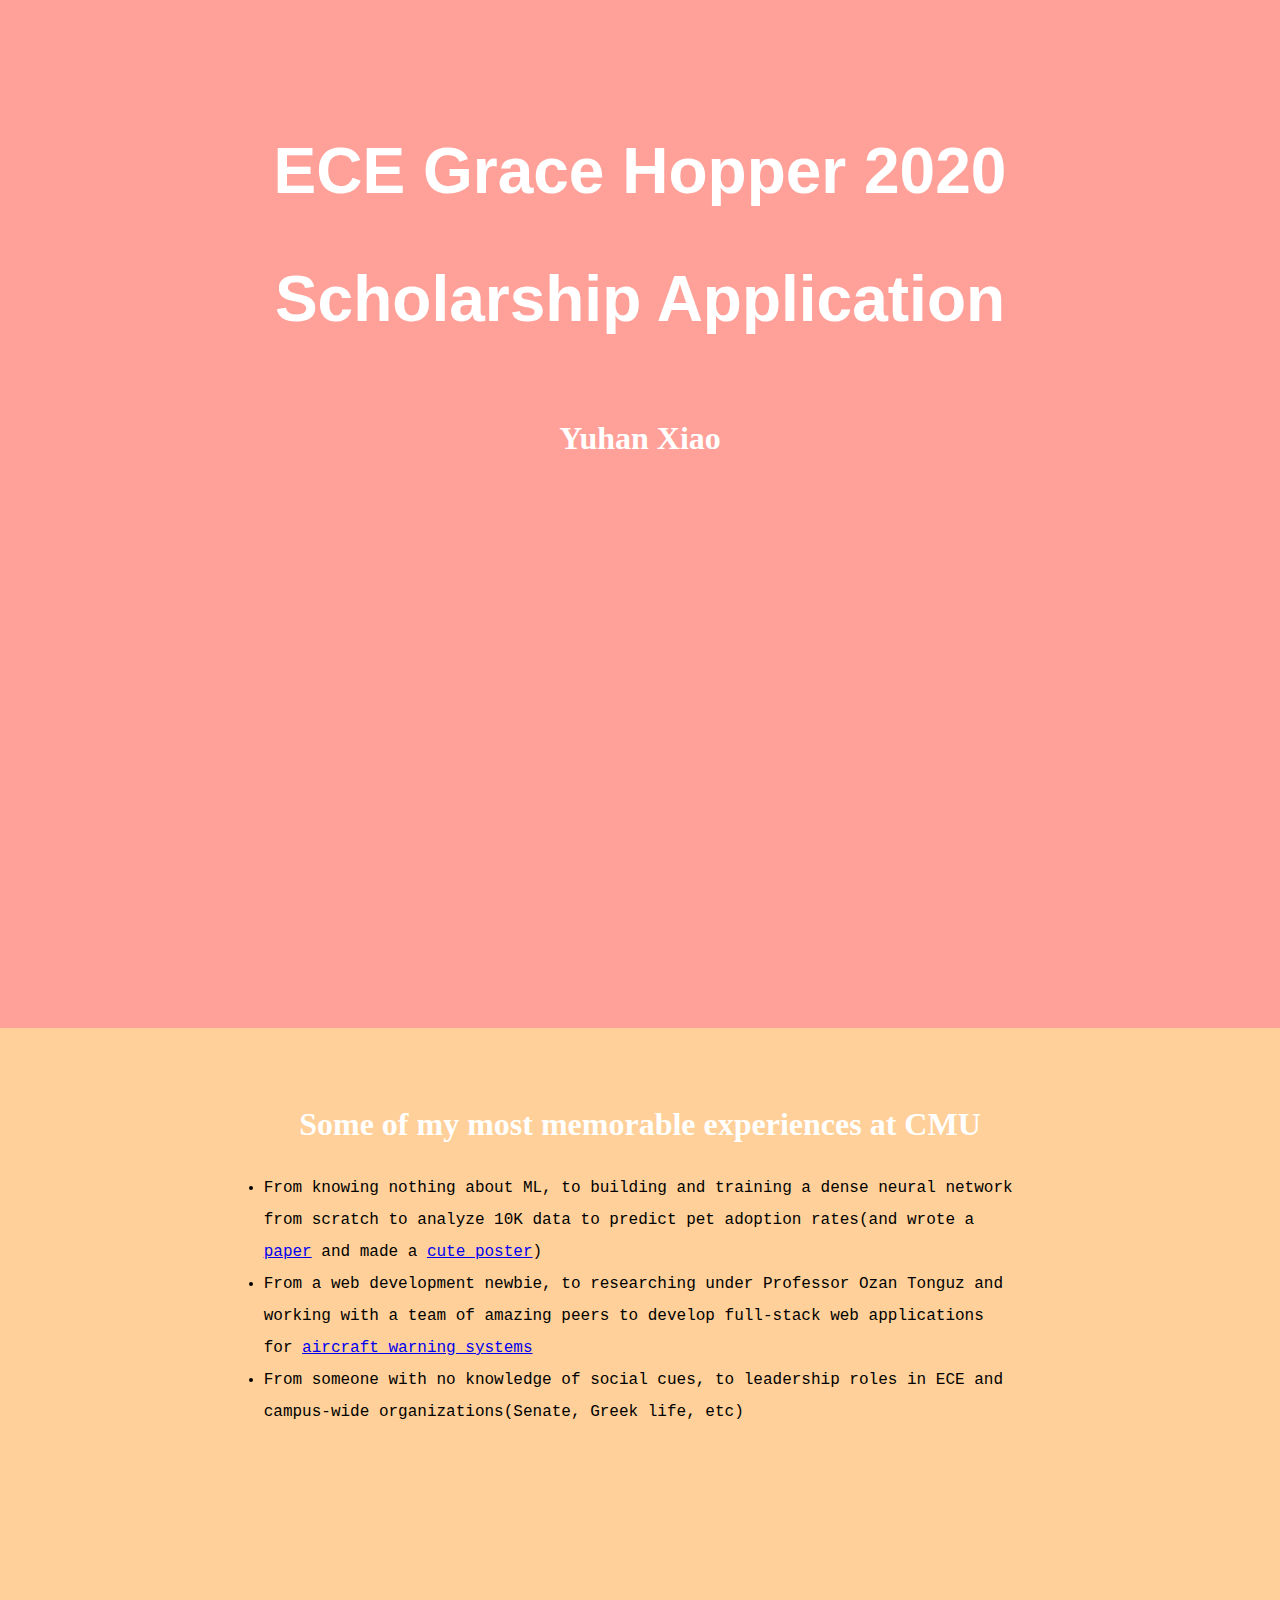
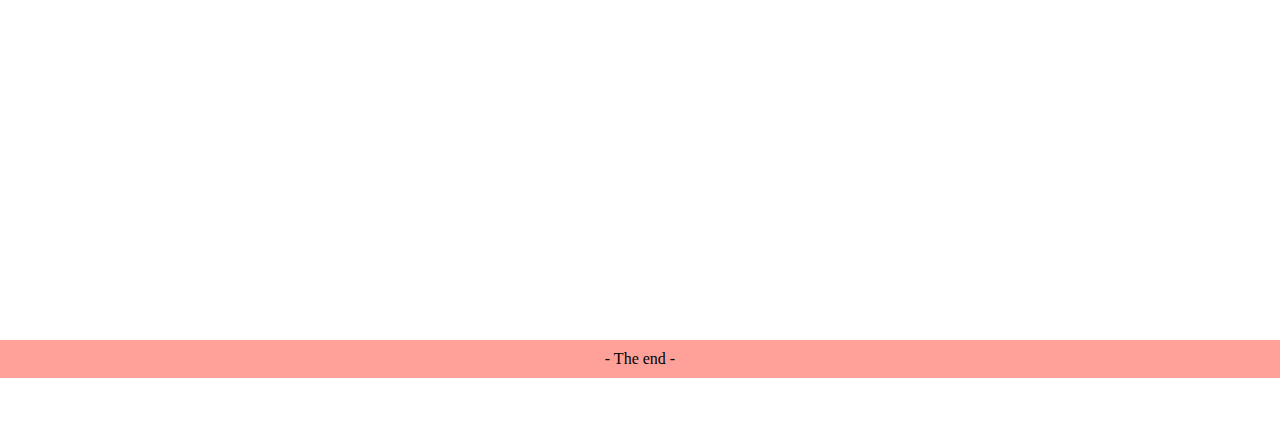
==== ghc/index.html @ 5935b906 "mv all things to ghc folder" ====
<!DOCTYPE html>
<html lang="en">

<head>

  <meta charset="utf-8">
  <meta content="IE=edge,chrome=1" http-equiv="X-UA-Compatible"/>
  <meta name="viewport" content="width=device-width, initial-scale=1, shrink-to-fit=no">
  <meta name="description"
        content="Yuhan Xiao is a ECE student @ CMU and SWE intern @ Salesforce.">
  <meta name="keywords" content="software engineer, new grad, grace hopper, ghc">
  <meta name="author" content="Yuhan Xiao">

  <title>ECE GHC Scholarship Application</title>

  <!-- Custom styles for this template -->
  <link href="css/index.css" rel="stylesheet">

</head>

<body>
  <!--
    Last updated: 07/13/20
   -->
  <section class="pink">
    <h1>ECE Grace Hopper 2020 Scholarship Application</h1>
    <h2>Yuhan Xiao</h2>
  </section>
  <section class="yellow">
    <h2>Some of my most memorable experiences at CMU</h2>
    <ul>
      <li>
        From knowing nothing about ML, to building and training a dense neural network from scratch to analyze 10K data to predict pet adoption rates(and wrote a <a href="assets/AI-final-report.pdf" target="_blank">paper</a> and made a <a href="assets/AI-poster.pdf" target="_blank">cute poster</a>)
      </li>
      <li>
        From a web development newbie, to researching under Professor Ozan Tonguz and working with a team of amazing peers to develop full-stack web applications for <a href="https://www.virtualtrafficlights.com/airport/" target="_blank">aircraft warning systems</a>
      </li>
      <li>
        From someone with no knowledge of social cues, to leadership roles in ECE and campus-wide organizations<span>(Senate, Greek life, etc)</span>
      </li>
    </ul>
  </section>
  <section class="tag red">
    <h2>My contribution to the community</h2>
    <ul>
      <li>
        Built an ECE student organization from the ground up; created a communal space for all ECE students to bond
        <ul>
          <li>
            Expanded and consolidated the CMU IEEE chapter, growing it from 3 to 14 core members
            <ul>
              <li>Drafted <a href="https://docs.google.com/document/d/1Cl6A0d_SEuHNmz8jUmF9rXUUKegCWBfZ6wle2K4LtEM/edit#heading=h.2b1tcym0g8xx">handbook</a> for running organization
              </li>
              <li>Made templates for tracking and planning budget
              </li>
              <li>Revamped communication channels(facebook, website, slack)
              </li>
            </ul>
          </li>
          <li>
            Brought in new events for student body, such as our Professor Talk, Game Night, IEEE Regional Conference, etc
          </li>
        </ul>
      </li>
    </ul>
    <div>
      <img src="img/IEEE1.JPG"></img>
      <img src="img/IEEE2.JPG"></img>
      <img src="img/IEEE3.jpg"></img>
    </div>
    <div>
      <img src="img/IEEE4.png"></img>
      <img src="img/IEEE5.jpg"></img>
      <img src="img/IEEE6.jpg"></img>
    </div>
  </section>

  <section class="tag blue">  
    <h2>Why I am excited to go to GHC(again)</h2>
    <ul>
      <li>
        I could find peers with similar interests in software engineering, and potential partners for side projects; (virtually) connect with friends I made from other women-in-tech communities(Women of Rewriting the Code, etc)
      </li>
      <li>
        Being a big nerd for startup culture, it is a great opportunity for me to talk to smaller companies at once, who seldom make the trip down to Pittsburgh for TOC
      </li>
    </ul>
  </section>

  <section class="tag green">
    <h2>Why pursue an education and career in technology</h2>
    <ul>
      <li>It is an evolving industry with never ending challenges; this motivates me to learn and keep up
      </li>
      <li>Technology can be leveraged to solve problems existing in other industries
      </li>
      <li>A well-written piece of code always brings me joy
      </li>
    </ul>
  </section>

  <footer class="pink">
    - The end -
  </footer>

  <!-- JQuery CDN -->
  <script
    src="https://code.jquery.com/jquery-3.5.1.min.js"
    integrity="sha256-9/aliU8dGd2tb6OSsuzixeV4y/faTqgFtohetphbbj0="
    crossorigin="anonymous"></script>

  <!-- Custom scripts for this template -->
  <script src="js/index.js"></script>

</body>

</html>
---- ghc/css/index.css ----
body {
	font-family: Verdana;
}
h1 {
	font-family: Helvetica;
	text-align: center;
	font-size: 4rem;
	vertical-align: middle;
	color: white;
}

footer {
	text-align: center;
	padding-top: 10px;
	padding-bottom: 10px;
}

h2 {
	font-family: Verdana;
}

div {
	text-align: center;
}

img {
	height: 200px;
}

body, html, h2 {
	margin: 0;
	padding: 0;
}

h2 {
	color: white;
	font-size: 2rem;
	text-align: center;
}

section {
	height: 100vh;
	text-align: left;
	font-family: Courier;
	padding-top: 5%;
	padding-bottom: 5%;
	padding-left: 15%;
	padding-right: 15%;
	line-height: 2;
}

ul {
	font-size: 1em;
	padding-left: 8%; 
	padding-right: 8%; 
}

.tag {
}

.tag {
  opacity: 0;
  transform: translate(0, 10vh);
  transition: all 1s;
}

.tag.visible {
  opacity: 1;
  transform: translate(0, 0);
}

.yellow {
	background-color: #ffd099;
}
.pink {
	background-color: #ffa199;
}
.red {
	background-color: #e86375;
}
.blue {
	background-color: #afd6ad;
}
.green {
	background-color: #7cb6a0;
}
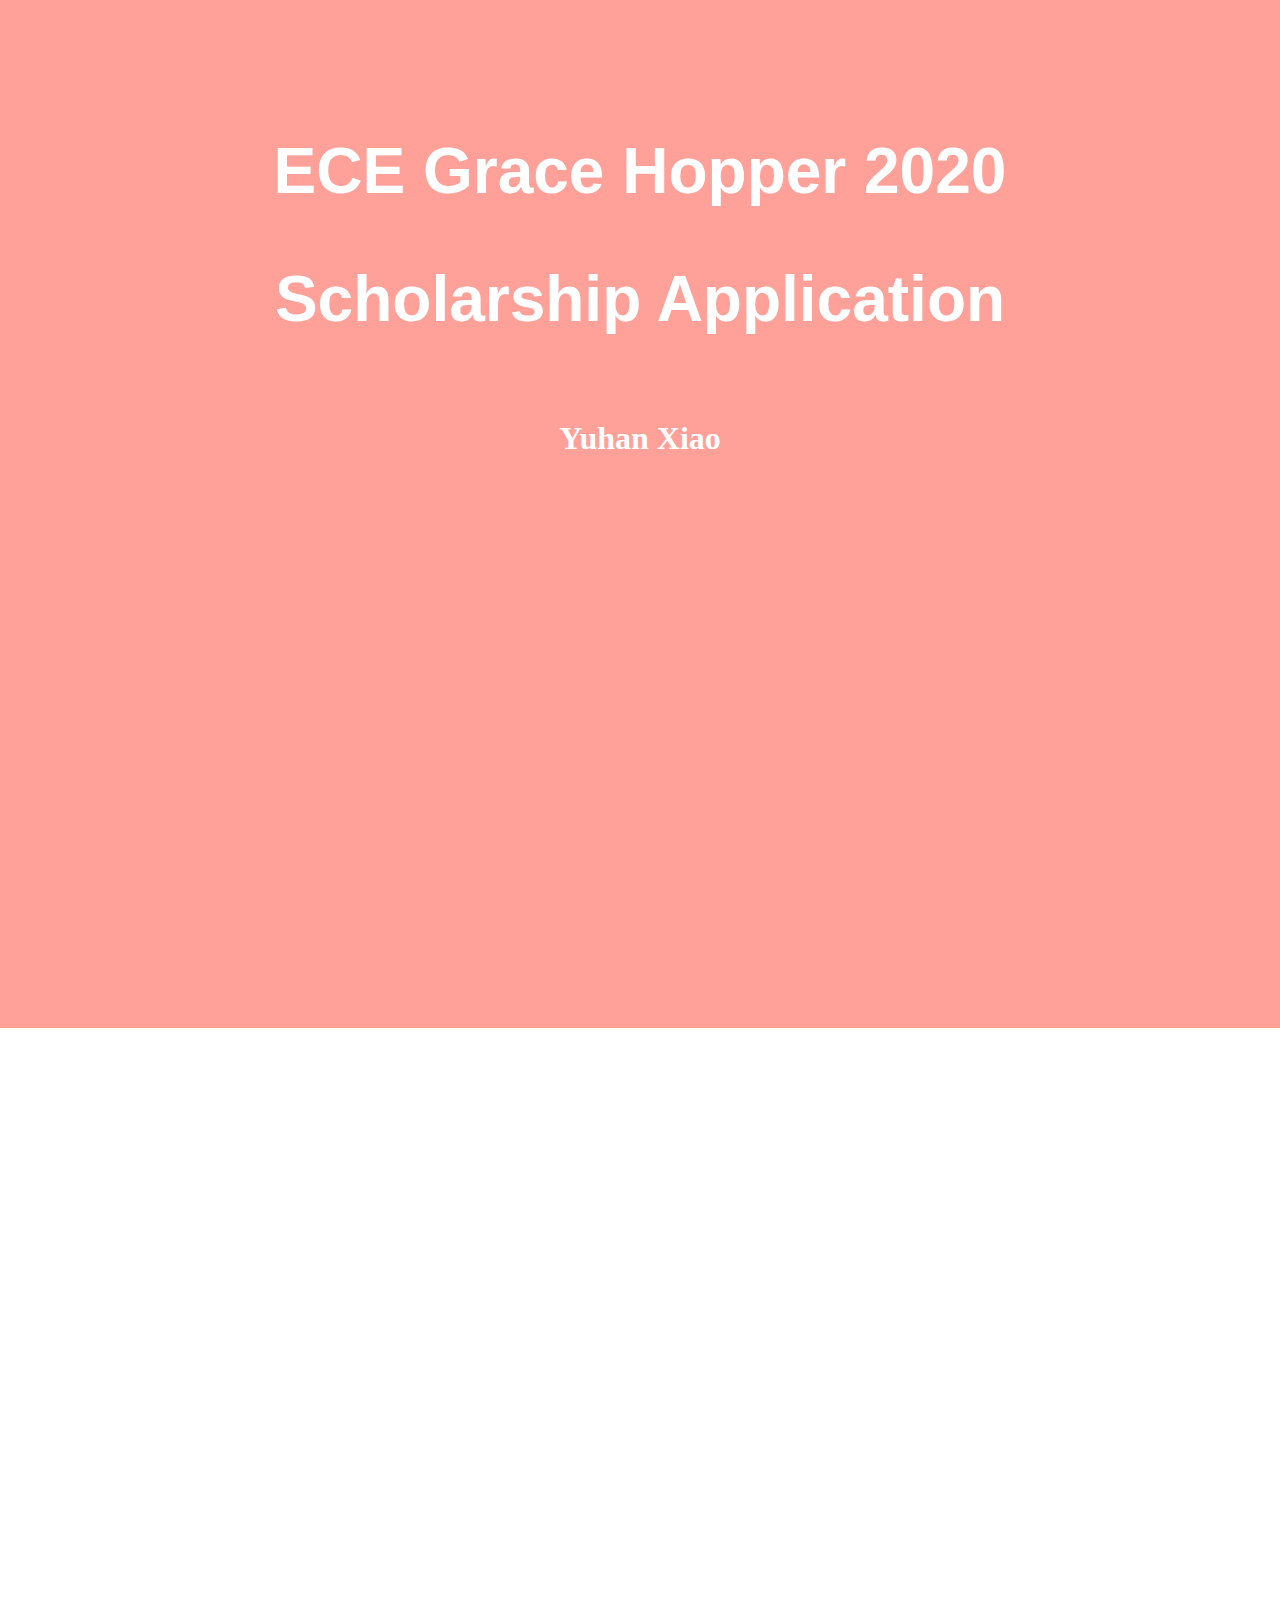
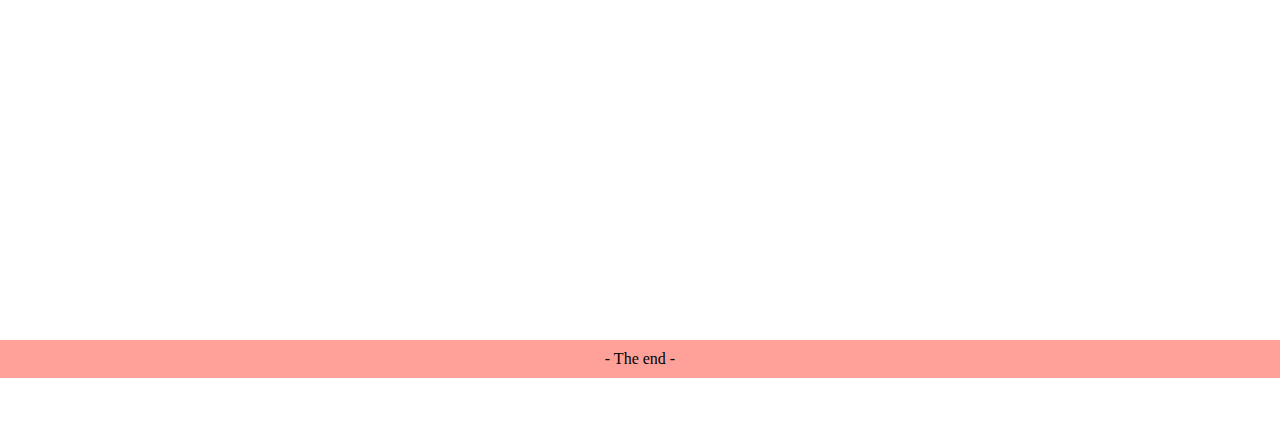
==== commit 39483560: "Merge branch 'ghc' of https://github.com/yuhanx0728/yuhanx0728" ====
--- a/ghc/index.html
+++ b/ghc/index.html
@@ -26,7 +26,7 @@
     <h1>ECE Grace Hopper 2020 Scholarship Application</h1>
     <h2>Yuhan Xiao</h2>
   </section>
-  <section class="yellow">
+  <section class="tag yellow">
     <h2>Some of my most memorable experiences at CMU</h2>
     <ul>
       <li>
